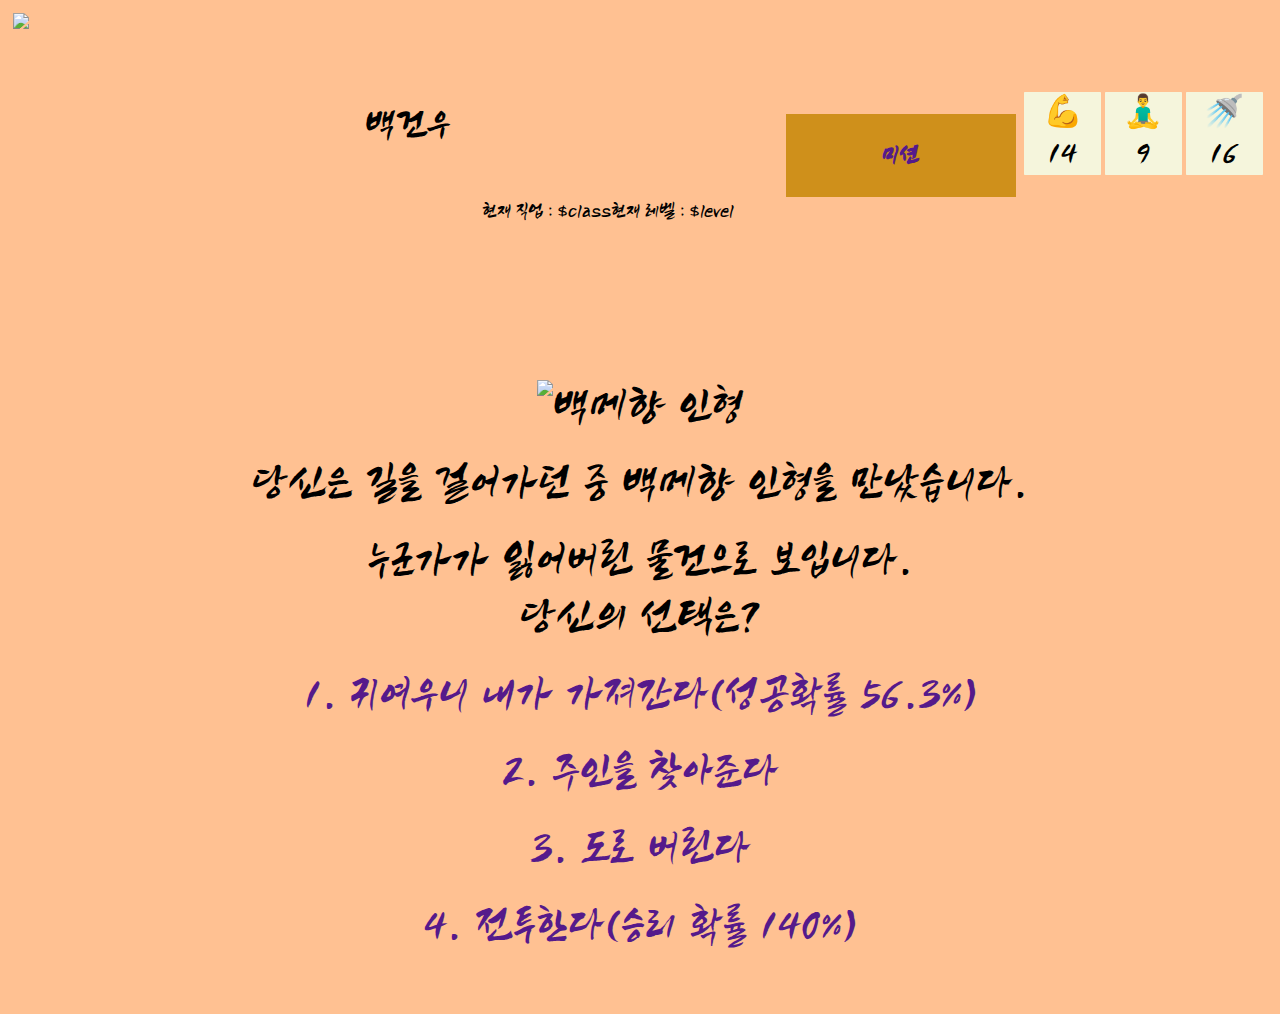
==== storyform.html @ a332b4a1 "2022/12/29 체력바 변경, InnerHTML 이용한 코드정리, 텍스트 애니메이션, 메인화면 연결 등" ====
<!DOCTYPE html>
<html lang="ko">
<head>
    <meta charset="UTF-8">
    <meta http-equiv="X-UA-Compatible" content="IE=edge">
    <meta name="viewport" content="width=device-width, initial-scale=1.0">
    <title>UI/UX</title>
    <link href = "css/MainUI.css" rel="stylesheet">
</head>
<body>
	<div>
        <header id="top_menu">
            <!-- 탑 메뉴 InnerHTML -->
        </header>
        <script src="js/innerHTML.js"></script>
        <script>importPage('top_menu');</script>
        <script src="js/healthbar.js"></script>
        <section id="content">
            <!-- 콘텐츠 InnerHTML -->
        </section>
        <script>importPage('content');</script>
        <script src="https://cdnjs.cloudflare.com/ajax/libs/animejs/2.0.2/anime.min.js"></script>
        <script src="./js/scriptAnime.js"></script>
    </div>
</body>
</html>
---- css/MainUI.css ----
@font-face {
    font-family: 'JSArirang';
    src: url('./font/JSArirang.otf') format('opentype');
    font-weight: normal;
    font-style: normal;
}

@font-face {
    font-family: 'JSArirang-HON';
    src: url('./font/JSArirangHON.otf') format('opentype');
    font-weight: normal;
    font-style: normal;
}

*{
    margin: 0;
    padding: 0;
    font-family: 'JSArirang';
}
        
#MainTitle{
    padding-top:15%;
    padding-bottom:15%;
    font-size:8vw;
}

#Start{
    background-color: rgb(207, 144, 27);
    display: inline-block;
    width: 50%;
    padding: 2%;
    margin-bottom: 6%;
    font-size:3vw;
    font-weight: bolder;
    text-align: center;
}

a{
    text-decoration: none;
}

body{
    background-color: #FFC192;
}

ul li{
    list-style: none;
    border: 0;
    float: left;
}
        
.p-all{
    width: 50%;
}

.p-main{
    width: 100%;
}

.p-list{
    width: 7%;
}


.p-all img{
    width:100%;
}

.name{
    margin: 4%;
    padding: 1%;
    padding-top: 10%;
    padding-bottom: 10%;
    color:black;
    font-size:3vw;
}

.point{
    width:100%;
    padding-bottom: 90%;
    display: inline-block;
    background-color:none;
}

.point.h{
    background: linear-gradient( to bottom, rgb(221, 32, 32), red );
}

.point.s{
    background-color:rgb(50, 205, 153);
    background: linear-gradient( to bottom, rgb(50, 205, 153), green );
}

.mission{
    background-color: rgb(207, 144, 27);
    display: inline-block;
    width: 14%;
    padding: 2%;
    font-size:2vw;
    font-weight: bolder;
    text-align: center;
}

.stats-head{
    width: 6%;
    margin-bottom:2% ;
    font-size:2.5vw;
    border: 0;
    background-color: beige;
    border-radius: 1%;
}

header{
    width: 100%;
    padding: 1%;
    display: block;
}

section{
    clear: both;
    padding: 3%;
    margin-top: 10%;
    text-align: center;
}

section p, section a{
    font-size:3.5vw;
}
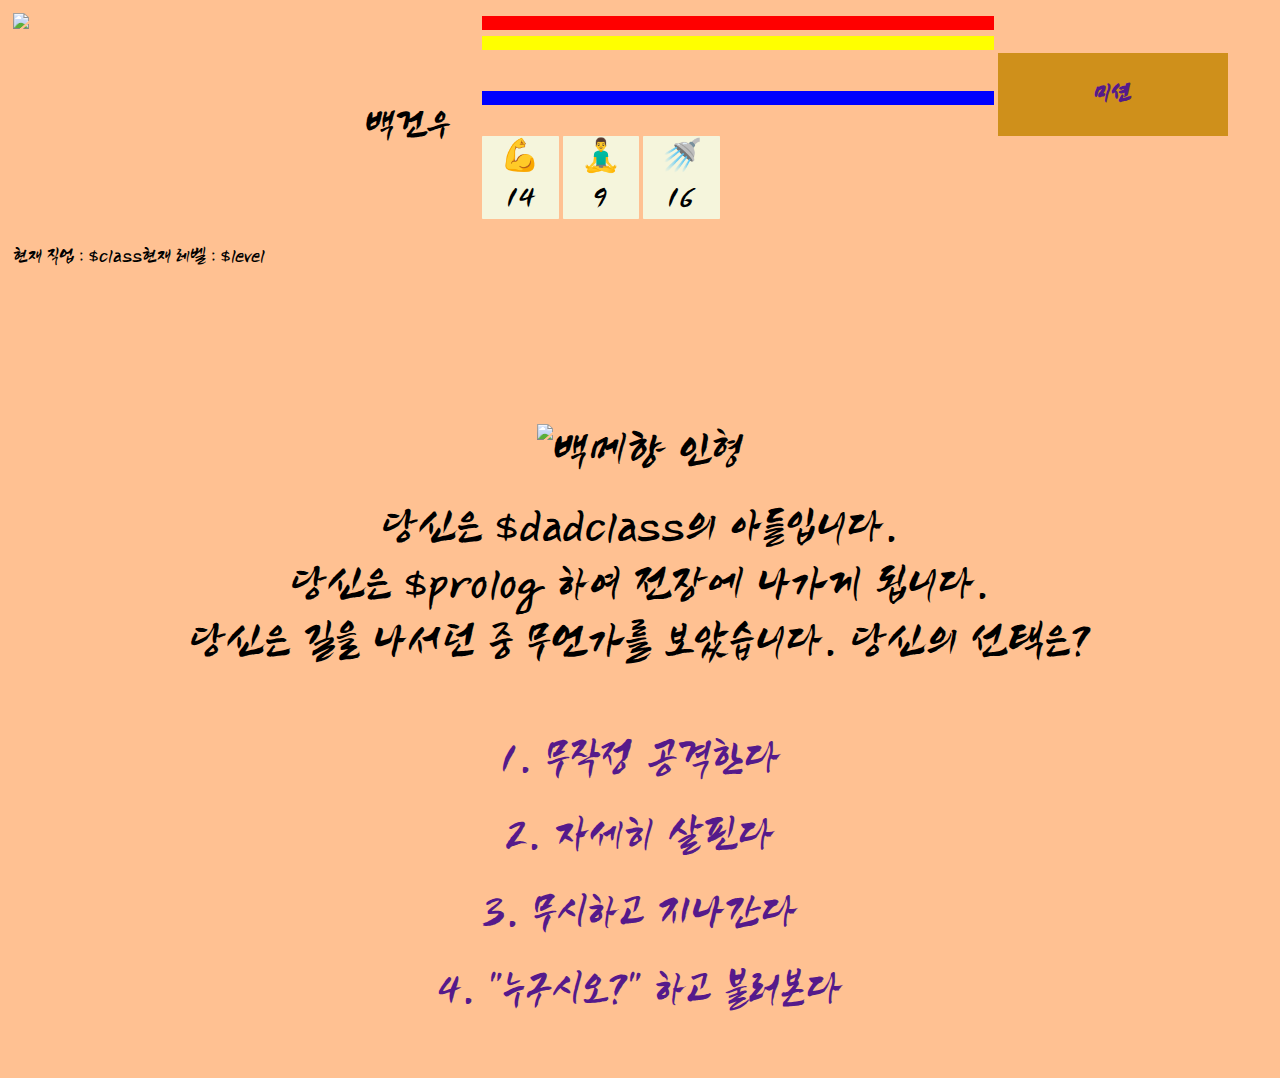
==== commit 43d13788: "긴급 백업 2023-02-15" ====
--- a/storyform.html
+++ b/storyform.html
@@ -1,26 +1,33 @@
 <!DOCTYPE html>
 <html lang="ko">
 <head>
+        <!-- 기본 형식 -->
     <meta charset="UTF-8">
     <meta http-equiv="X-UA-Compatible" content="IE=edge">
     <meta name="viewport" content="width=device-width, initial-scale=1.0">
-    <title>UI/UX</title>
-    <link href = "css/MainUI.css" rel="stylesheet">
+        <!-- 페이지 타이틀 -->
+    <title>UI/UX</title>    
+        <!-- 자체 개발 css -->
+    <link href = "css/MainDesign.css" rel="stylesheet">
+        <!-- 제이쿼리 -->
+    <script src="https://ajax.googleapis.com/ajax/libs/jquery/3.6.0/jquery.min.js"></script>
+        <!-- 파이 스크립트 -->
+    <link rel="stylesheet" href="https://pyscript.net/latest/pyscript.css" />
+    <script defer src="https://pyscript.net/latest/pyscript.js"></script>
 </head>
 <body>
 	<div>
-        <header id="top_menu">
+        <header id="TopMenu">
             <!-- 탑 메뉴 InnerHTML -->
         </header>
         <script src="js/innerHTML.js"></script>
-        <script>importPage('top_menu');</script>
-        <script src="js/healthbar.js"></script>
-        <section id="content">
+        <script>importPage('TopMenu');</script>
+        <section id="MainContent">
             <!-- 콘텐츠 InnerHTML -->
         </section>
-        <script>importPage('content');</script>
+        <script>importPage('MainContent');</script>
         <script src="https://cdnjs.cloudflare.com/ajax/libs/animejs/2.0.2/anime.min.js"></script>
-        <script src="./js/scriptAnime.js"></script>
+        <script src="js/TextAnime.js"></script>
     </div>
 </body>
 </html>--- a/css/MainDesign.css
+++ b/css/MainDesign.css
@@ -0,0 +1,191 @@
+@font-face {
+    font-family: 'JSArirang';
+    src: url('./font/JSArirang.otf') format('opentype');
+    font-weight: normal;
+    font-style: normal;
+}
+
+@font-face {
+    font-family: 'JSArirang-HON';
+    src: url('./font/JSArirangHON.otf') format('opentype');
+    font-weight: normal;
+    font-style: normal;
+}
+
+*{
+    margin: 0;
+    padding: 0;
+    font-family: 'JSArirang';
+}
+        
+#MainTitle{
+    padding-top:15%;
+    padding-bottom:15%;
+    font-size:8vw;
+}
+
+#Start{
+    background-color: rgb(207, 144, 27);
+    display: inline-block;
+    width: 50%;
+    padding: 2%;
+    margin-bottom: 6%;
+    font-size:3vw;
+    font-weight: bolder;
+    text-align: center;
+}
+
+a{
+    text-decoration: none;
+}
+
+body{
+    background-color: #FFC192;
+}
+
+ul li{
+    list-style: none;
+    border: 0;
+    float: left;
+}
+        
+.p-all{
+    width: 50%;
+}
+
+.p-main{
+    width: 100%;
+}
+
+.p-list{
+    width: 7%;
+}
+
+
+.p-all img{
+    width:100%;
+}
+
+.name{
+    margin: 4%;
+    padding: 1%;
+    padding-top: 10%;
+    padding-bottom: 10%;
+    color:black;
+    font-size:3vw;
+}
+
+.point{
+    width:100%;
+    padding-bottom: 90%;
+    display: inline-block;
+    background-color:none;
+}
+
+#health{
+    background: red;
+    width:40%;
+    height:1.5vh;
+}
+
+#health::-webkit-progress-bar {
+    background: red;
+    width:40%;
+    height:1.5vh;
+}  
+
+#health::-webkit-progress-value {  
+    background: red;
+    width:40%;
+    height:1.5vh;
+}  
+
+#health::-moz-progress-bar {  
+    background: red;
+    width:40%;
+    height:1.5vh;
+}  
+
+#power{
+    background:yellow;
+    width:40%;
+    height:1.5vh;
+}
+
+#power::-webkit-progress-bar {  
+    background:yellow;
+    width:40%;
+    height:1.5vh;
+}  
+
+#power::-webkit-progress-value {  
+    background:yellow;
+    width:40%;
+    height:1.5vh;
+}  
+
+#power::-moz-progress-bar {  
+    background:yellow;
+    width:40%;
+    height:1.5vh;
+}  
+
+#mind{
+    background:blue;
+    width:40%;
+    height:1.5vh;
+}
+
+#mind::-webkit-progress-bar {  
+    background:blue;
+    width:40%;
+    height:1.5vh;
+}  
+
+#mind::-webkit-progress-value {  
+    background:blue;
+    width:40%;
+    height:1.5vh;
+}  
+
+#mind::-moz-progress-bar {  
+    background:blue;
+    width:40%;
+    height:1.5vh;
+}  
+
+.mission{
+    background-color: rgb(207, 144, 27);
+    display: inline-block;
+    width: 14%;
+    padding: 2%;
+    font-size:2vw;
+    font-weight: bolder;
+    text-align: center;
+}
+
+.stats-head{
+    width: 6%;
+    margin-bottom:2% ;
+    font-size:2.5vw;
+    border: 0;
+    background-color: beige;
+    border-radius: 1%;
+}
+
+header{
+    width: 100%;
+    padding: 1%;
+    display: block;
+}
+
+section{
+    clear: both;
+    padding: 3%;
+    margin-top: 10%;
+    text-align: center;
+}
+
+section p, section a{
+    font-size:3.5vw;
+}
